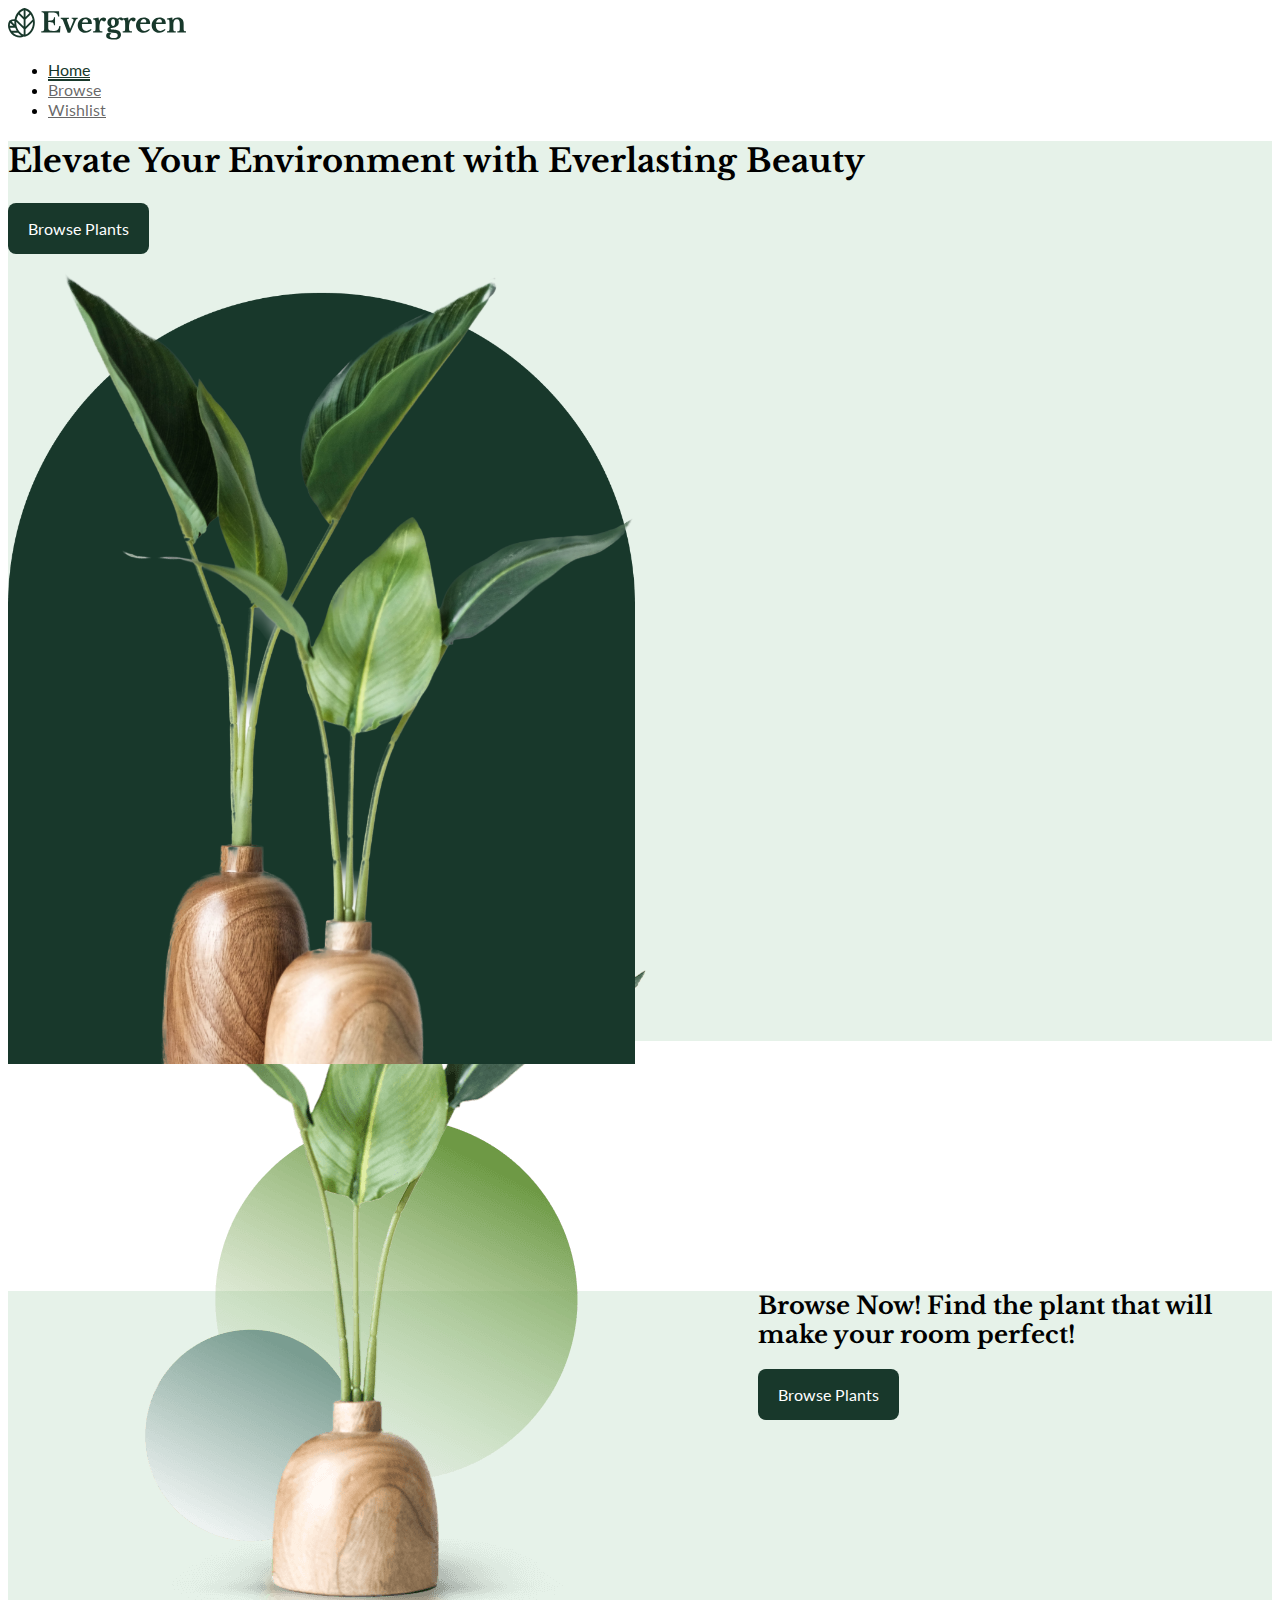
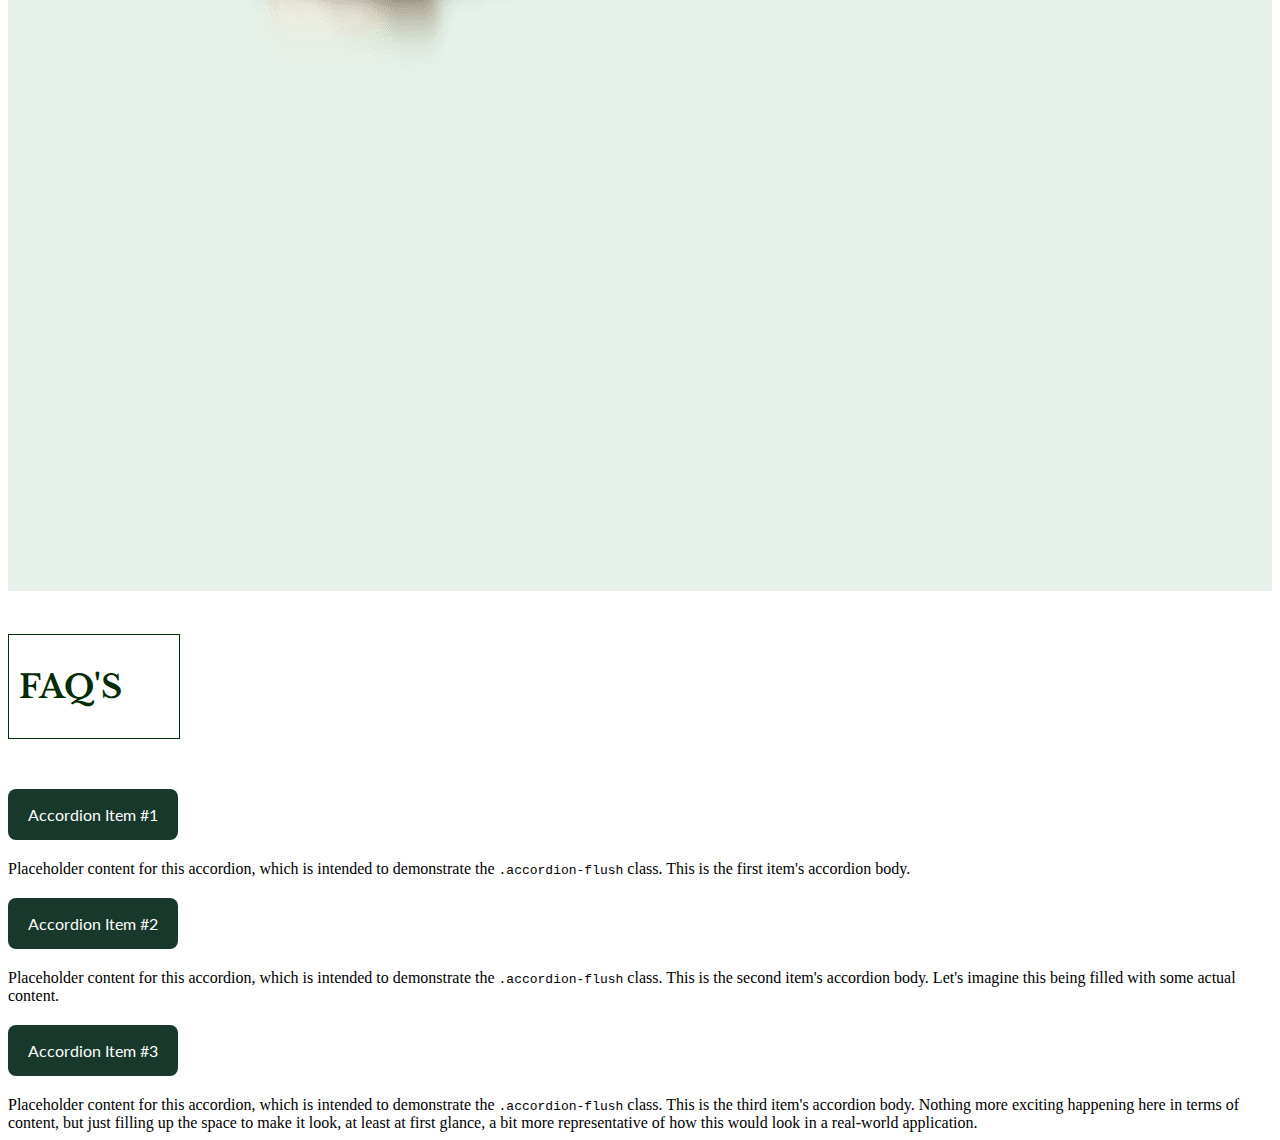
==== index.html @ 5f85de0b "Initial commit" ====
<!doctype html>
<html lang="en">
  <head>
    <meta charset="utf-8">
    <meta name="viewport" content="width=device-width, initial-scale=1">
    <title>Plant Shop</title>

    <!-- Style Sheets -->
    <link href="https://cdn.jsdelivr.net/npm/bootstrap@5.3.0/dist/css/bootstrap.min.css" rel="stylesheet" integrity="sha384-9ndCyUaIbzAi2FUVXJi0CjmCapSmO7SnpJef0486qhLnuZ2cdeRhO02iuK6FUUVM" crossorigin="anonymous">
    <link rel="stylesheet" href="styles/main.css">
  </head>
  <body>

    <!-- ------------------------------------------------------------------------------------------------ -->
    <!-- Nav Bar -->

    <nav class="navbar fixed-top">
      <div class="container">
        
        <!-- Logo -->
        <a class="navbar-brand" href="#">
          <img src="assets/Logo.svg" alt="Logo" height="32">
        </a>

        <!-- Nav Items -->
        <ul class="nav">
          <li class="nav-item">
            <a class="nav-link active" aria-current="page" href="index.html">Home</a>
          </li>
          <li class="nav-item">
            <a class="nav-link" href="browse.html">Browse</a>
          </li>
          <li class="nav-item">
            <a class="nav-link" href="wishlist.html">Wishlist</a>
          </li>
        </ul>

      </div>
    </nav>

    <!-- ------------------------------------------------------------------------------------------------ -->
    <!-- Carousel -->

    <div id="carouselExample" class="carousel carousel-dark slide">
      <div class="carousel-inner">
        <!-- Slide 1 -->
        <div class="carousel-item active">
          <div class="container">
            <div class="row full-height">
              <div class="col align-self-center">
                <h1>Elevate Your Environment with Everlasting Beauty</h1>
                <button class="mt-4">Browse Plants</button>
              </div>
              <div class="col align-self-end">
                <img src="assets/hero-image.png" class="hero-image" id="hero-image">
              </div>
            </div>
          </div>
        </div>

        <!-- Slide 2 -->
        <div class="carousel-item full-height">
          <div>        
            <h2 style="margin-top: 250px; margin-left: 750px;">Browse Now! Find the plant that will make your room perfect!</h2>
            <button class="mt-4" style="margin-left: 750px;">Browse Plants</button>
          </div>  
          <img src="assets/hero-image 2.jpg" class="hero-image2" alt="hero-image2" style= "margin-top: -450px;">
        </div>
      </div>

      <!-- Carousel Controls -->
      <button class="carousel-control-prev" type="button" data-bs-target="#carouselExample" data-bs-slide="prev">
        <span class="carousel-control-prev-icon" aria-hidden="true"></span>
        <span class="visually-hidden">Previous</span>
      </button>
      <button class="carousel-control-next" type="button" data-bs-target="#carouselExample" data-bs-slide="next">
        <span class="carousel-control-next-icon" aria-hidden="true"></span>
        <span class="visually-hidden">Next</span>
      </button>
    </div>

  <!-- ------------------------------------------------------------------------------------------------ -->
  <!--Accordion -->
  <div class="faqBox">
    <h1 style="color: rgb(4, 43, 4);">FAQ'S</h1>
  </div>
  <div class="accordion accordion-flush" id="accordionFlushExample" style="margin-top: 50px;">
    <div class="accordion-item">
      <h2 class="accordion-header">
        <button class="accordion-button collapsed" type="button" data-bs-toggle="collapse" data-bs-target="#flush-collapseOne" aria-expanded="false" aria-controls="flush-collapseOne">
          Accordion Item #1
        </button>
      </h2>
      <div id="flush-collapseOne" class="accordion-collapse collapse" data-bs-parent="#accordionFlushExample">
        <div class="accordion-body">Placeholder content for this accordion, which is intended to demonstrate the <code>.accordion-flush</code> class. This is the first item's accordion body.</div>
      </div>
    </div>
    <div class="accordion-item">
      <h2 class="accordion-header">
        <button class="accordion-button collapsed" type="button" data-bs-toggle="collapse" data-bs-target="#flush-collapseTwo" aria-expanded="false" aria-controls="flush-collapseTwo">
          Accordion Item #2
        </button>
      </h2>
      <div id="flush-collapseTwo" class="accordion-collapse collapse" data-bs-parent="#accordionFlushExample">
        <div class="accordion-body">Placeholder content for this accordion, which is intended to demonstrate the <code>.accordion-flush</code> class. This is the second item's accordion body. Let's imagine this being filled with some actual content.</div>
      </div>
    </div>
    <div class="accordion-item">
      <h2 class="accordion-header">
        <button class="accordion-button collapsed" type="button" data-bs-toggle="collapse" data-bs-target="#flush-collapseThree" aria-expanded="false" aria-controls="flush-collapseThree">
          Accordion Item #3
        </button>
      </h2>
      <div id="flush-collapseThree" class="accordion-collapse collapse" data-bs-parent="#accordionFlushExample">
        <div class="accordion-body">Placeholder content for this accordion, which is intended to demonstrate the <code>.accordion-flush</code> class. This is the third item's accordion body. Nothing more exciting happening here in terms of content, but just filling up the space to make it look, at least at first glance, a bit more representative of how this would look in a real-world application.</div>
      </div>
    </div>
  </div>

    <!-- Javascript -->
    <script src="https://cdn.jsdelivr.net/npm/@popperjs/core@2.11.8/dist/umd/popper.min.js" integrity="sha384-I7E8VVD/ismYTF4hNIPjVp/Zjvgyol6VFvRkX/vR+Vc4jQkC+hVqc2pM8ODewa9r" crossorigin="anonymous"></script>
    <script src="https://cdn.jsdelivr.net/npm/bootstrap@5.3.0/dist/js/bootstrap.min.js" integrity="sha384-fbbOQedDUMZZ5KreZpsbe1LCZPVmfTnH7ois6mU1QK+m14rQ1l2bGBq41eYeM/fS" crossorigin="anonymous"></script>
    <script src="https://ajax.googleapis.com/ajax/libs/jquery/3.7.0/jquery.min.js"></script>
    <script src="scripts/main.js"></script>

  </body>
</html>
---- styles/main.css ----
@import url('https://fonts.googleapis.com/css2?family=Lato&family=Libre+Baskerville:wght@700&display=swap');

/* ---------------------------------------- */
/* Global Styles */

/* Fonts */
h1,h2,h3,h4,h5,h6 {
    font-family: 'Libre Baskerville', serif;
}

p {
    font-family: 'Lato', sans-serif;
    font-size: 16px;
}

/* Spacing */
.full-height {
    height: 100vh;
}

/* ---------------------------------------- */
/* Components */

button {
    border: none;
    padding: 16px 20px;
    border-radius: 8px;
    background: #18382B;
    font-family: 'Lato', sans-serif;
    font-size: 16px;
    color: white;
}

/* ---------------------------------------- */
/* Bootstrap Component Overrides */

/* Navigation */

.nav-link {
    font-family: 'Lato', sans-serif;
    color: rgba(0, 0, 0, 0.60);
}

.nav-link:hover {
    color: #18382B;
}

.nav-link.active {
    border-bottom: 2px solid #18382B;
    color: #18382B;
}


/* Carousel */

.carousel-item {
    background-color: #E6F2E9;
}

.carousel-control-next, .carousel-control-prev {
    top: auto;
    right: auto;
    left: 24px;
    bottom: 24px;
    width: auto;
    background-color: white;
    padding: 12px;
    border-radius: 50%;
}

.carousel-control-next {
    left: 84px;
}

/* Card */

.card {
    border-radius: 150px 150px 12px 12px;
    background: #F3F3F3;
    text-align: center;
    height: 440px;
    border: none;
}

.card-img-top {
    width:auto;
    height:320px;
    margin: auto;
    transition: all .3s cubic-bezier(0.075, 0.82, 0.165, 1); 
}

.card-img-top.small {
    height:200px;
}

.card-text {
    color: #18382B;
}

/* ---------------------------------------------------------------- */
/* Home Page */

.hero-image {
    height: 90vh; 
    position: relative;
    bottom: -100px;
}

.faqBox{
    border:1px solid rgb(2, 43, 6);
    width: 150px;
    padding: 10px;
}
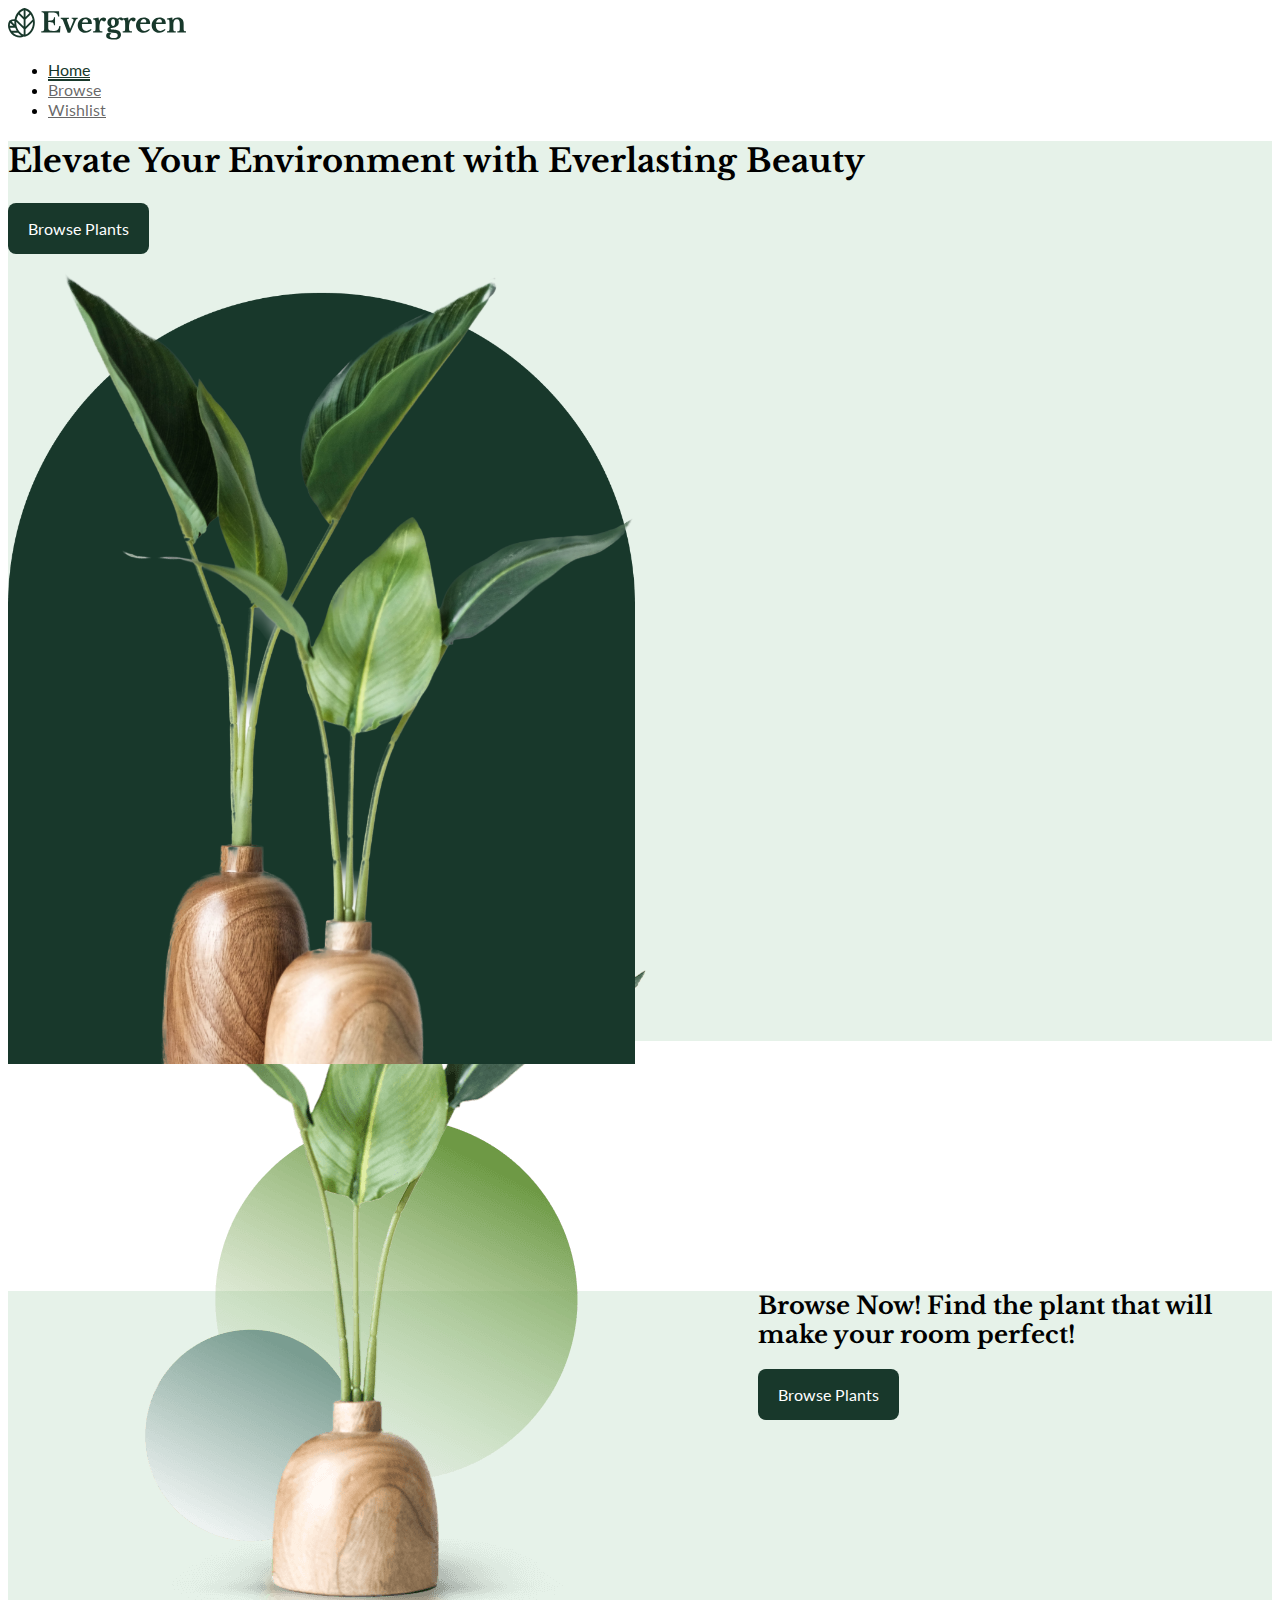
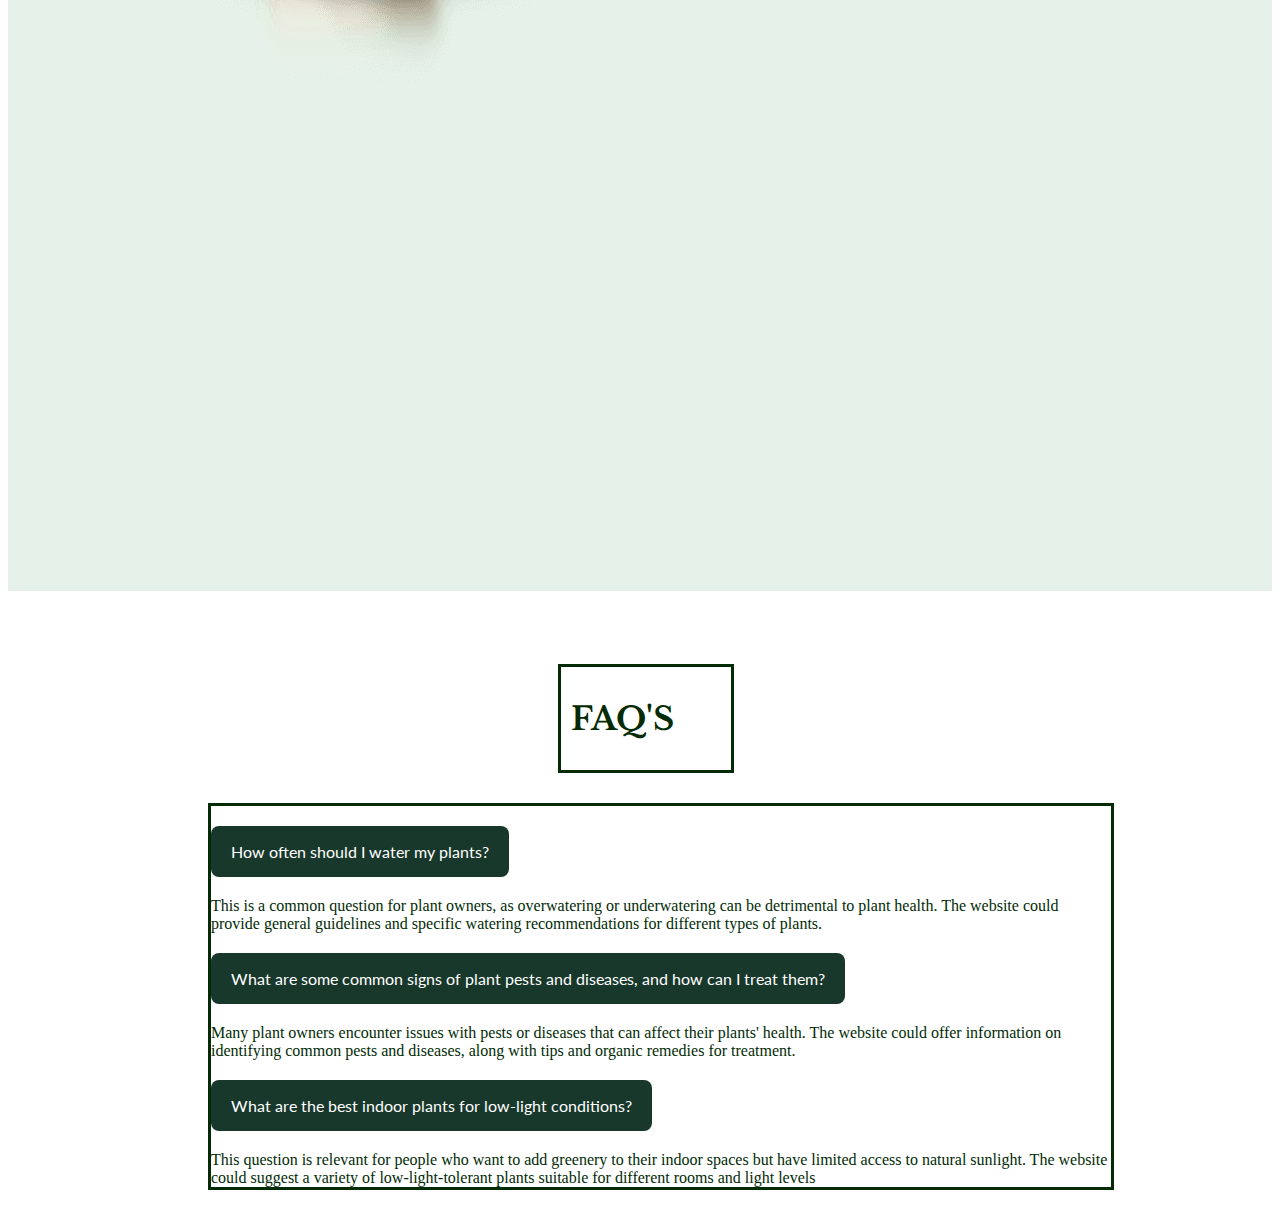
==== commit 303b535e: "DONE WITH CAROUSAL AND ACCORDION" ====
--- a/index.html
+++ b/index.html
@@ -84,35 +84,35 @@
   <div class="faqBox">
     <h1 style="color: rgb(4, 43, 4);">FAQ'S</h1>
   </div>
-  <div class="accordion accordion-flush" id="accordionFlushExample" style="margin-top: 50px;">
+  <div class="accordion accordion-flush" id="accordionFlushExample" style="width: 900px; margin-top: 30px; margin-left: 200px; margin-bottom: 30px;">
     <div class="accordion-item">
       <h2 class="accordion-header">
         <button class="accordion-button collapsed" type="button" data-bs-toggle="collapse" data-bs-target="#flush-collapseOne" aria-expanded="false" aria-controls="flush-collapseOne">
-          Accordion Item #1
+          How often should I water my plants?
         </button>
       </h2>
       <div id="flush-collapseOne" class="accordion-collapse collapse" data-bs-parent="#accordionFlushExample">
-        <div class="accordion-body">Placeholder content for this accordion, which is intended to demonstrate the <code>.accordion-flush</code> class. This is the first item's accordion body.</div>
+        <div class="accordion-body">This is a common question for plant owners, as overwatering or underwatering can be detrimental to plant health. The website could provide general guidelines and specific watering recommendations for different types of plants.</div>
       </div>
     </div>
     <div class="accordion-item">
       <h2 class="accordion-header">
         <button class="accordion-button collapsed" type="button" data-bs-toggle="collapse" data-bs-target="#flush-collapseTwo" aria-expanded="false" aria-controls="flush-collapseTwo">
-          Accordion Item #2
+          What are some common signs of plant pests and diseases, and how can I treat them?
         </button>
       </h2>
       <div id="flush-collapseTwo" class="accordion-collapse collapse" data-bs-parent="#accordionFlushExample">
-        <div class="accordion-body">Placeholder content for this accordion, which is intended to demonstrate the <code>.accordion-flush</code> class. This is the second item's accordion body. Let's imagine this being filled with some actual content.</div>
+        <div class="accordion-body">Many plant owners encounter issues with pests or diseases that can affect their plants' health. The website could offer information on identifying common pests and diseases, along with tips and organic remedies for treatment.</div>
       </div>
     </div>
     <div class="accordion-item">
       <h2 class="accordion-header">
         <button class="accordion-button collapsed" type="button" data-bs-toggle="collapse" data-bs-target="#flush-collapseThree" aria-expanded="false" aria-controls="flush-collapseThree">
-          Accordion Item #3
+          What are the best indoor plants for low-light conditions?
         </button>
       </h2>
       <div id="flush-collapseThree" class="accordion-collapse collapse" data-bs-parent="#accordionFlushExample">
-        <div class="accordion-body">Placeholder content for this accordion, which is intended to demonstrate the <code>.accordion-flush</code> class. This is the third item's accordion body. Nothing more exciting happening here in terms of content, but just filling up the space to make it look, at least at first glance, a bit more representative of how this would look in a real-world application.</div>
+        <div class="accordion-body">This question is relevant for people who want to add greenery to their indoor spaces but have limited access to natural sunlight. The website could suggest a variety of low-light-tolerant plants suitable for different rooms and light levels</div>
       </div>
     </div>
   </div>
--- a/styles/main.css
+++ b/styles/main.css
@@ -107,7 +107,14 @@
 }
 
 .faqBox{
-    border:1px solid rgb(2, 43, 6);
+    border:3px solid rgb(2, 43, 6);
     width: 150px;
     padding: 10px;
+    margin-top: 30px;
+    margin-left: 550px;
 }
+
+#accordionFlushExample{
+    border:3px solid rgb(2, 43, 6);
+    color:  rgb(2, 43, 6) ;
+}